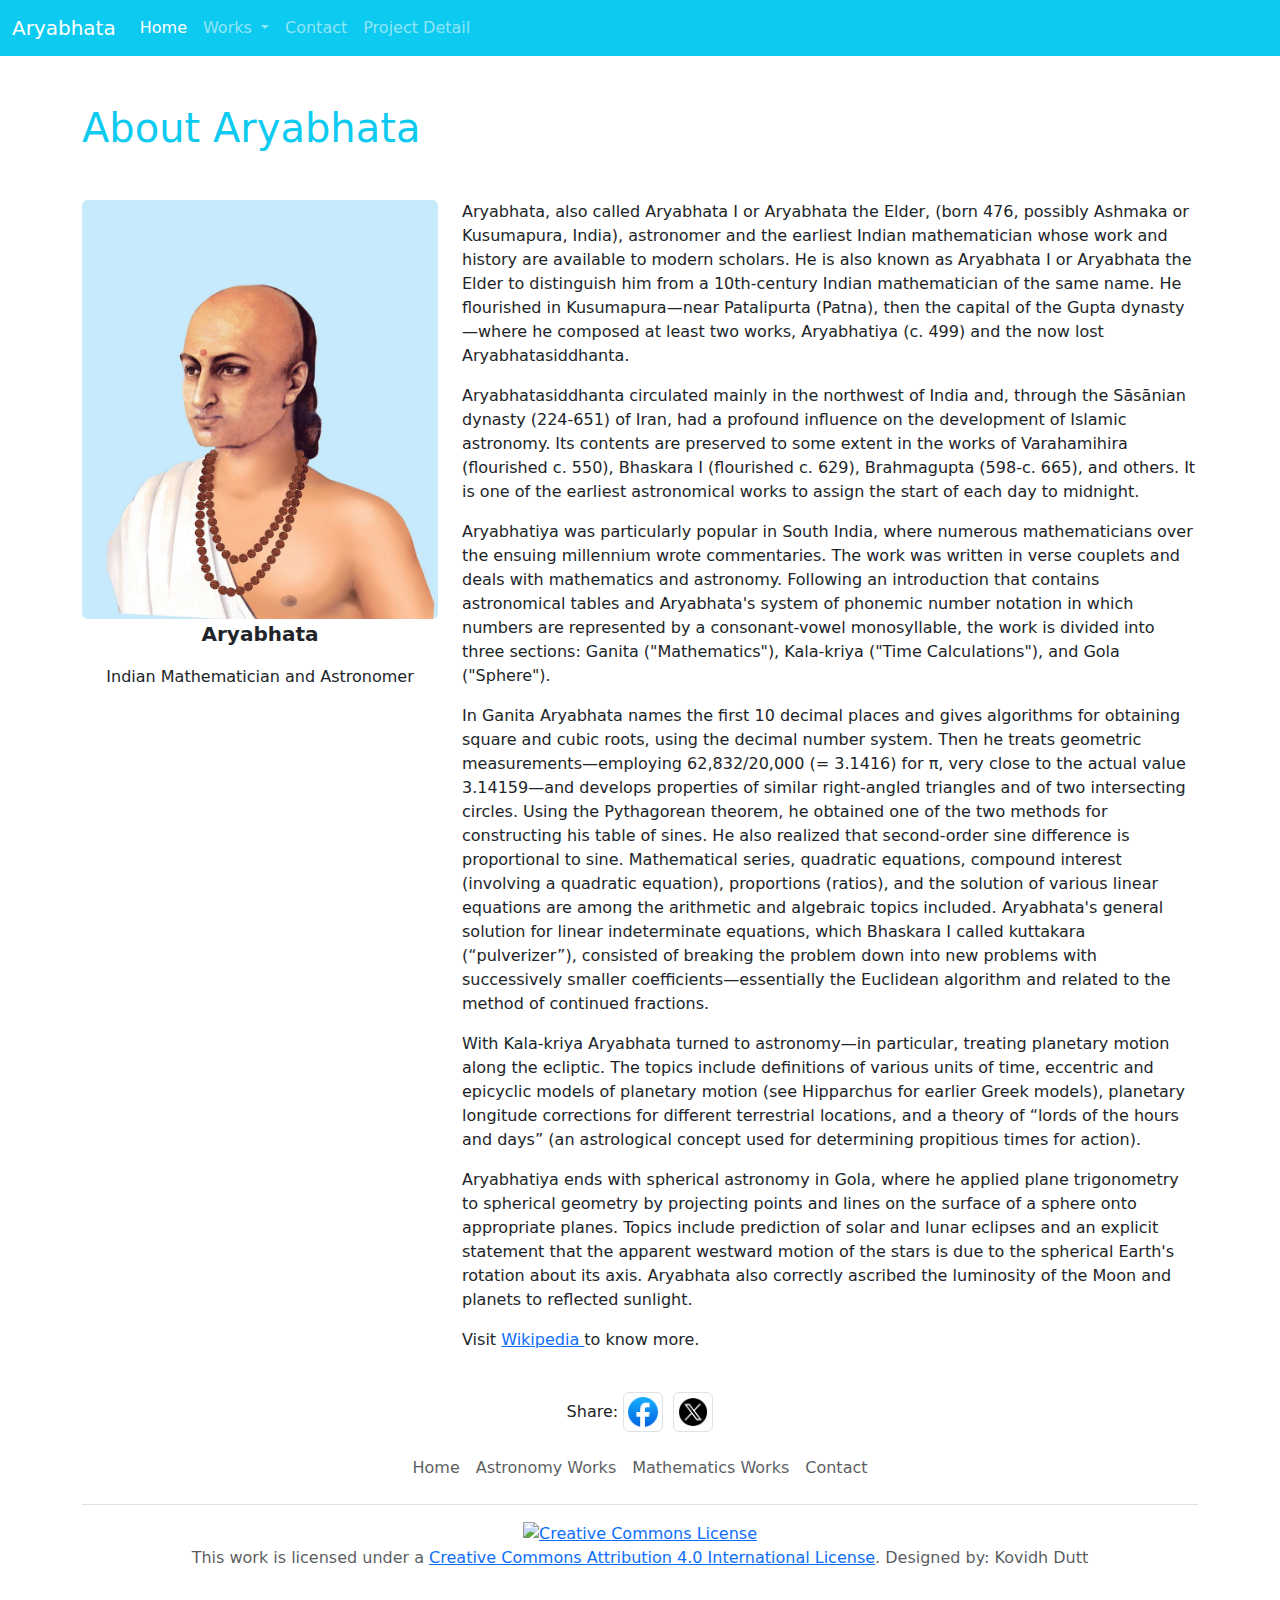
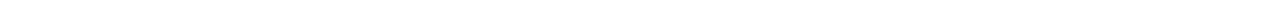
==== index.html @ 9d2afef4 "project detail" ====
<!DOCTYPE html>
<html lang="en">

<head>
    <title>Home - Aryabhata</title>
    <meta charset="utf-8">
    <meta name="viewport" content="width=device-width, initial-scale=1">
    <link href="assets/css/bootstrap.min.css" rel="stylesheet">
    <link href="assets/css/custom.css" rel="stylesheet">
    <script src="assets/js/bootstrap.bundle.min.js"></script>
</head>

<body>
    <nav class="navbar navbar-expand-lg bg-info navbar-dark">
        <div class="container-fluid">
            <a class="navbar-brand" href="index.html">Aryabhata</a>
            <button class="navbar-toggler" type="button" data-bs-toggle="collapse" data-bs-target="#navbarNav"
                aria-controls="navbarNav" aria-expanded="false" aria-label="Toggle navigation">
                <span class="navbar-toggler-icon"></span>
            </button>
            <div class="collapse navbar-collapse" id="navbarNav">
                <ul class="navbar-nav">
                    <li class="nav-item">
                        <a class="nav-link active" href="index.html">Home</a>
                    </li>
                    <li class="nav-item dropdown">
                        <a class="nav-link dropdown-toggle" href="#" role="button" data-bs-toggle="dropdown"
                            aria-expanded="false">
                            Works
                        </a>
                        <ul class="dropdown-menu">
                            <li><a class="dropdown-item" href="work-mathematics.html">Mathematics</a></li>
                            <li><a class="dropdown-item" href="work-astronomy.html">Astrolonomy</a></li>
                        </ul>
                    </li>
                    <li class="nav-item">
                        <a class="nav-link" href="contact.html">Contact</a>
                    </li>
                    <li class="nav-item">
                        <a class="nav-link" href="project-detail.html">Project Detail</a>
                      </li>
                </ul>
            </div>
        </div>
    </nav>

    <div class="container mt-3">
        <h1 class="text-info mt-5 mb-5">About Aryabhata</h1>
        <div class="row">
            <div class="col-xl-4 col-sm-12">
                <img class="img-fluid rounded float-end" src="assets/images/aryabhata.jpg">
                <p class="text-center fw-bold fs-5">Aryabhata</p>
                <p class="text-center">Indian Mathematician and Astronomer</p>
            </div>
            <div class="col-xl-8 col-sm-12">
                <p>Aryabhata, also called Aryabhata I or Aryabhata the Elder, (born 476, possibly Ashmaka or Kusumapura,
                    India), astronomer and the earliest Indian mathematician whose work and history are available to
                    modern scholars. He is also known as Aryabhata I or Aryabhata the Elder to distinguish him from a
                    10th-century Indian mathematician of the same name. He flourished in Kusumapura—near Patalipurta
                    (Patna), then the capital of the Gupta dynasty—where he composed at least two works, Aryabhatiya (c.
                    499) and the now lost Aryabhatasiddhanta.
                </p>
                <p>Aryabhatasiddhanta circulated mainly in the northwest of India and, through the Sāsānian dynasty
                    (224-651) of Iran, had a profound influence on the development of Islamic astronomy. Its contents
                    are preserved to some extent in the works of Varahamihira (flourished c. 550), Bhaskara I
                    (flourished c. 629), Brahmagupta (598-c. 665), and others. It is one of the earliest astronomical
                    works to assign the start of each day to midnight.
                </p>
                <p>Aryabhatiya was particularly popular in South India, where numerous mathematicians over the ensuing
                    millennium wrote commentaries. The work was written in verse couplets and deals with mathematics and
                    astronomy. Following an introduction that contains astronomical tables and Aryabhata's system of
                    phonemic number notation in which numbers are represented by a consonant-vowel monosyllable, the
                    work is divided into three sections: Ganita ("Mathematics"), Kala-kriya ("Time Calculations"), and
                    Gola ("Sphere").
                </p>
                <p>In Ganita Aryabhata names the first 10 decimal places and gives algorithms for obtaining square and
                    cubic roots, using the decimal number system. Then he treats geometric measurements—employing
                    62,832/20,000 (= 3.1416) for π, very close to the actual value 3.14159—and develops properties of
                    similar right-angled triangles and of two intersecting circles. Using the Pythagorean theorem, he
                    obtained one of the two methods for constructing his table of sines. He also realized that
                    second-order sine difference is proportional to sine. Mathematical series, quadratic equations,
                    compound interest (involving a quadratic equation), proportions (ratios), and the solution of
                    various linear equations are among the arithmetic and algebraic topics included. Aryabhata's general
                    solution for linear indeterminate equations, which Bhaskara I called kuttakara (“pulverizer”),
                    consisted of breaking the problem down into new problems with successively smaller
                    coefficients—essentially the Euclidean algorithm and related to the method of continued fractions.
                </p>
                <p>
                    With Kala-kriya Aryabhata turned to astronomy—in particular, treating planetary motion along the
                    ecliptic. The topics include definitions of various units of time, eccentric and epicyclic models of
                    planetary motion (see Hipparchus for earlier Greek models), planetary longitude corrections for
                    different terrestrial locations, and a theory of “lords of the hours and days” (an astrological
                    concept used for determining propitious times for action).
                </p>
                <p>
                    Aryabhatiya ends with spherical astronomy in Gola, where he applied plane trigonometry to spherical
                    geometry by projecting points and lines on the surface of a sphere onto appropriate planes. Topics
                    include prediction of solar and lunar eclipses and an explicit statement that the apparent westward
                    motion of the stars is due to the spherical Earth's rotation about its axis. Aryabhata also
                    correctly ascribed the luminosity of the Moon and planets to reflected sunlight.
                </p>
                Visit <a href="https://en.wikipedia.org/wiki/Aryabhata" target="_blank">Wikipedia </a>to know more.
            </div>
        </div>
    </div>
    </div>

    <div class="container">
        <footer class="py-3 my-4">
            <p class="text-center">
                Share: <a href="https://www.facebook.com/sharer/sharer.php?u=kovidhdutt.github.io/aryabhata&t=Aryabhata"
                    onclick="javascript:window.open(this.href, '', 'menubar=no,toolbar=no,resizable=yes,scrollbars=yes,height=300,width=600');return false;"
                    target="_blank" title="Share on Facebook"><img src="assets/images/fb-logo.png" class="img-thumbnail"
                        height="40px" width="40px"></a>&nbsp;
                <a href="https://twitter.com/intent/tweet?url=kovidhdutt.github.io/aryabhata&text=Aryabhata"
                    onclick="javascript:window.open(this.href, '', 'menubar=no,toolbar=no,resizable=yes,scrollbars=yes,height=300,width=600');return false;"
                    target="_blank" title="Share on Twitter"><img src="assets/images/twitter-logo.png"
                        class="img-thumbnail" height="40px" width="40px"> </a>
            </p>
            <ul class="nav justify-content-center border-bottom pb-3 mb-3">
                <li class="nav-item"><a href="index.html" class="nav-link px-2 text-muted">Home</a></li>
                <li class="nav-item"><a href="work-astronomy.html" class="nav-link px-2 text-muted">Astronomy Works</a>
                </li>
                <li class="nav-item"><a href="work-mathematics.html" class="nav-link px-2 text-muted">Mathematics
                        Works</a></li>
                <li class="nav-item"><a href="contact" class="nav-link px-2 text-muted">Contact</a></li>
            </ul>
            <p class="text-center text-muted"><a rel="license" href="http://creativecommons.org/licenses/by/4.0/"><img
                        alt="Creative Commons License" style="border-width:0"
                        src="https://i.creativecommons.org/l/by/4.0/88x31.png" /></a><br />This work is licensed under a
                <a rel="license" href="http://creativecommons.org/licenses/by/4.0/">Creative Commons Attribution 4.0
                    International License</a>. Designed by: Kovidh Dutt
            </p>
        </footer>
    </div>
</body>

</html>
---- assets/css/custom.css ----
.dropdown:hover>.dropdown-menu {
    display: block;
  }
  
  .dropdown>.dropdown-toggle:active {
      pointer-events: none;
  }
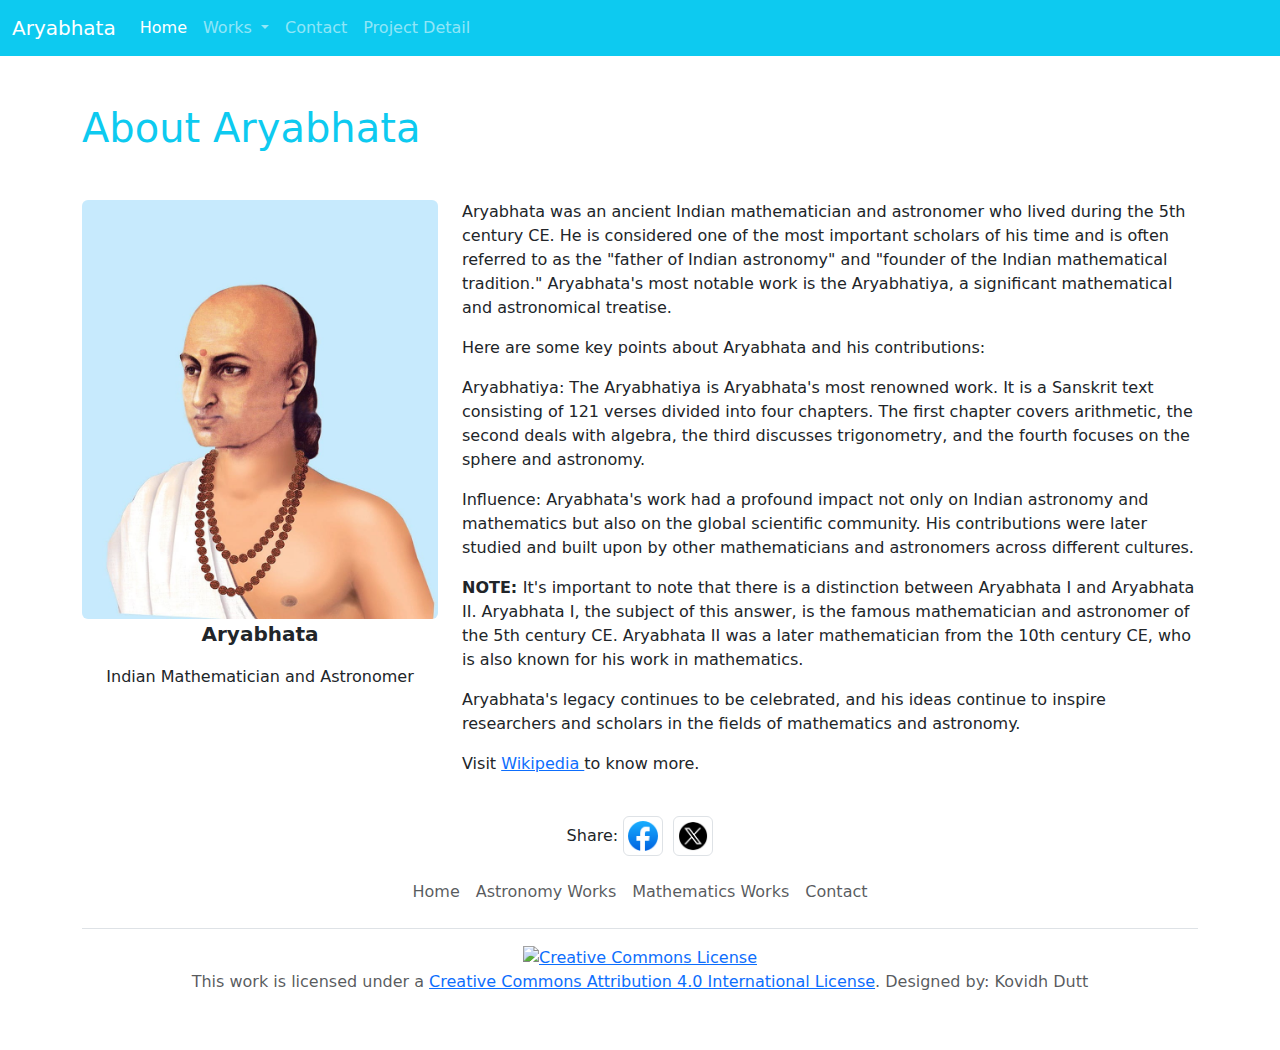
==== commit c16ce619: "work imaes" ====
--- a/index.html
+++ b/index.html
@@ -38,7 +38,7 @@
                     </li>
                     <li class="nav-item">
                         <a class="nav-link" href="project-detail.html">Project Detail</a>
-                      </li>
+                    </li>
                 </ul>
             </div>
         </div>
@@ -53,51 +53,25 @@
                 <p class="text-center">Indian Mathematician and Astronomer</p>
             </div>
             <div class="col-xl-8 col-sm-12">
-                <p>Aryabhata, also called Aryabhata I or Aryabhata the Elder, (born 476, possibly Ashmaka or Kusumapura,
-                    India), astronomer and the earliest Indian mathematician whose work and history are available to
-                    modern scholars. He is also known as Aryabhata I or Aryabhata the Elder to distinguish him from a
-                    10th-century Indian mathematician of the same name. He flourished in Kusumapura—near Patalipurta
-                    (Patna), then the capital of the Gupta dynasty—where he composed at least two works, Aryabhatiya (c.
-                    499) and the now lost Aryabhatasiddhanta.
+                <p>Aryabhata was an ancient Indian mathematician and astronomer who lived during the 5th century CE. He
+                    is considered one of the most important scholars of his time and is often referred to as the "father
+                    of Indian astronomy" and "founder of the Indian mathematical tradition." Aryabhata's most notable
+                    work is the Aryabhatiya, a significant mathematical and astronomical treatise.</p>
+                <p>Here are some key points about Aryabhata and his contributions:</p>
+                <p>Aryabhatiya: The Aryabhatiya is Aryabhata's most renowned work. It is a Sanskrit text consisting of
+                    121 verses divided into four chapters. The first chapter covers arithmetic, the second deals with
+                    algebra, the third discusses trigonometry, and the fourth focuses on the sphere and astronomy.
+                <p>Influence: Aryabhata's work had a profound impact not only on Indian astronomy and mathematics but
+                    also on the global scientific community. His contributions were later studied and built upon by
+                    other mathematicians and astronomers across different cultures.</p>
                 </p>
-                <p>Aryabhatasiddhanta circulated mainly in the northwest of India and, through the Sāsānian dynasty
-                    (224-651) of Iran, had a profound influence on the development of Islamic astronomy. Its contents
-                    are preserved to some extent in the works of Varahamihira (flourished c. 550), Bhaskara I
-                    (flourished c. 629), Brahmagupta (598-c. 665), and others. It is one of the earliest astronomical
-                    works to assign the start of each day to midnight.
+                <p><strong>NOTE: </strong>It's important to note that there is a distinction between Aryabhata I and
+                    Aryabhata II. Aryabhata I, the subject of this answer, is the famous mathematician and astronomer of
+                    the 5th century CE. Aryabhata II was a later mathematician from the 10th century CE, who is also
+                    known for his work in mathematics.
+                <p>Aryabhata's legacy continues to be celebrated, and his ideas continue to inspire researchers and
+                    scholars in the fields of mathematics and astronomy.
                 </p>
-                <p>Aryabhatiya was particularly popular in South India, where numerous mathematicians over the ensuing
-                    millennium wrote commentaries. The work was written in verse couplets and deals with mathematics and
-                    astronomy. Following an introduction that contains astronomical tables and Aryabhata's system of
-                    phonemic number notation in which numbers are represented by a consonant-vowel monosyllable, the
-                    work is divided into three sections: Ganita ("Mathematics"), Kala-kriya ("Time Calculations"), and
-                    Gola ("Sphere").
-                </p>
-                <p>In Ganita Aryabhata names the first 10 decimal places and gives algorithms for obtaining square and
-                    cubic roots, using the decimal number system. Then he treats geometric measurements—employing
-                    62,832/20,000 (= 3.1416) for π, very close to the actual value 3.14159—and develops properties of
-                    similar right-angled triangles and of two intersecting circles. Using the Pythagorean theorem, he
-                    obtained one of the two methods for constructing his table of sines. He also realized that
-                    second-order sine difference is proportional to sine. Mathematical series, quadratic equations,
-                    compound interest (involving a quadratic equation), proportions (ratios), and the solution of
-                    various linear equations are among the arithmetic and algebraic topics included. Aryabhata's general
-                    solution for linear indeterminate equations, which Bhaskara I called kuttakara (“pulverizer”),
-                    consisted of breaking the problem down into new problems with successively smaller
-                    coefficients—essentially the Euclidean algorithm and related to the method of continued fractions.
-                </p>
-                <p>
-                    With Kala-kriya Aryabhata turned to astronomy—in particular, treating planetary motion along the
-                    ecliptic. The topics include definitions of various units of time, eccentric and epicyclic models of
-                    planetary motion (see Hipparchus for earlier Greek models), planetary longitude corrections for
-                    different terrestrial locations, and a theory of “lords of the hours and days” (an astrological
-                    concept used for determining propitious times for action).
-                </p>
-                <p>
-                    Aryabhatiya ends with spherical astronomy in Gola, where he applied plane trigonometry to spherical
-                    geometry by projecting points and lines on the surface of a sphere onto appropriate planes. Topics
-                    include prediction of solar and lunar eclipses and an explicit statement that the apparent westward
-                    motion of the stars is due to the spherical Earth's rotation about its axis. Aryabhata also
-                    correctly ascribed the luminosity of the Moon and planets to reflected sunlight.
                 </p>
                 Visit <a href="https://en.wikipedia.org/wiki/Aryabhata" target="_blank">Wikipedia </a>to know more.
             </div>
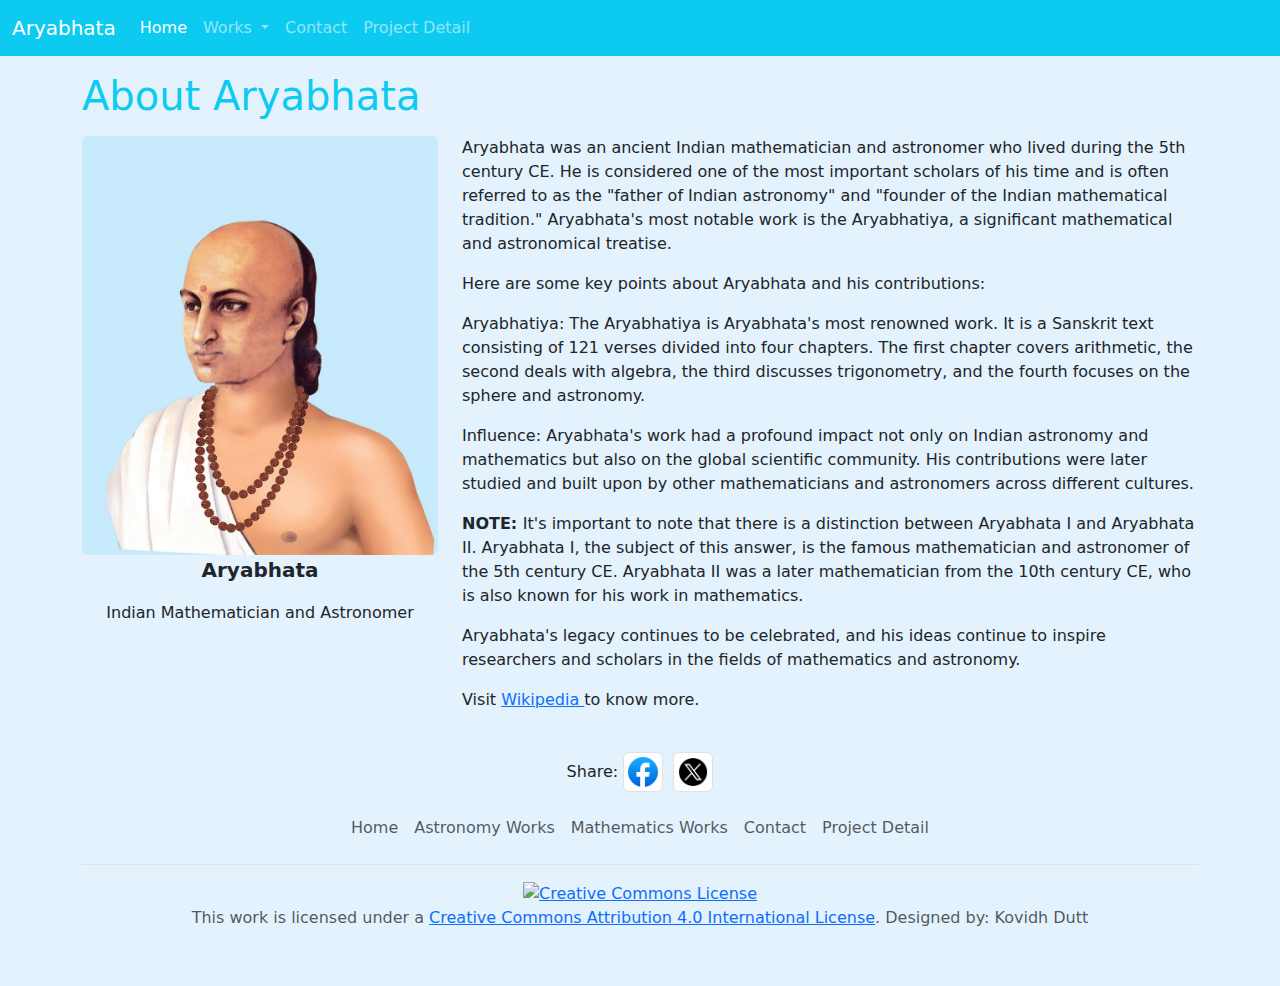
==== commit f19f853c: "work div card layout" ====
--- a/index.html
+++ b/index.html
@@ -30,7 +30,7 @@
                         </a>
                         <ul class="dropdown-menu">
                             <li><a class="dropdown-item" href="work-mathematics.html">Mathematics</a></li>
-                            <li><a class="dropdown-item" href="work-astronomy.html">Astrolonomy</a></li>
+                            <li><a class="dropdown-item" href="work-astronomy.html">Astronomy</a></li>
                         </ul>
                     </li>
                     <li class="nav-item">
@@ -45,7 +45,7 @@
     </nav>
 
     <div class="container mt-3">
-        <h1 class="text-info mt-5 mb-5">About Aryabhata</h1>
+        <h1 class="text-info mb-3">About Aryabhata</h1>
         <div class="row">
             <div class="col-xl-4 col-sm-12">
                 <img class="img-fluid rounded float-end" src="assets/images/aryabhata.jpg">
@@ -97,7 +97,8 @@
                 </li>
                 <li class="nav-item"><a href="work-mathematics.html" class="nav-link px-2 text-muted">Mathematics
                         Works</a></li>
-                <li class="nav-item"><a href="contact" class="nav-link px-2 text-muted">Contact</a></li>
+                        <li class="nav-item"><a href="contact.html" class="nav-link px-2 text-muted">Contact</a></li>
+        <li class="nav-item"><a href="project-detail.html" class="nav-link px-2 text-muted">Project Detail</a></li>
             </ul>
             <p class="text-center text-muted"><a rel="license" href="http://creativecommons.org/licenses/by/4.0/"><img
                         alt="Creative Commons License" style="border-width:0"
--- a/assets/css/custom.css
+++ b/assets/css/custom.css
@@ -1,7 +1,18 @@
+body {
+    background-color: #E3F2FD;
+}
 .dropdown:hover>.dropdown-menu {
     display: block;
   }
   
-  .dropdown>.dropdown-toggle:active {
+.dropdown>.dropdown-toggle:active {
       pointer-events: none;
-  }+  }
+.cards{
+    transition: all 0.2s ease;
+    cursor: pointer;
+  }
+.cards:hover{
+    box-shadow: 5px 6px 6px 2px #e9ecef;
+    transform: scale(1.1);
+}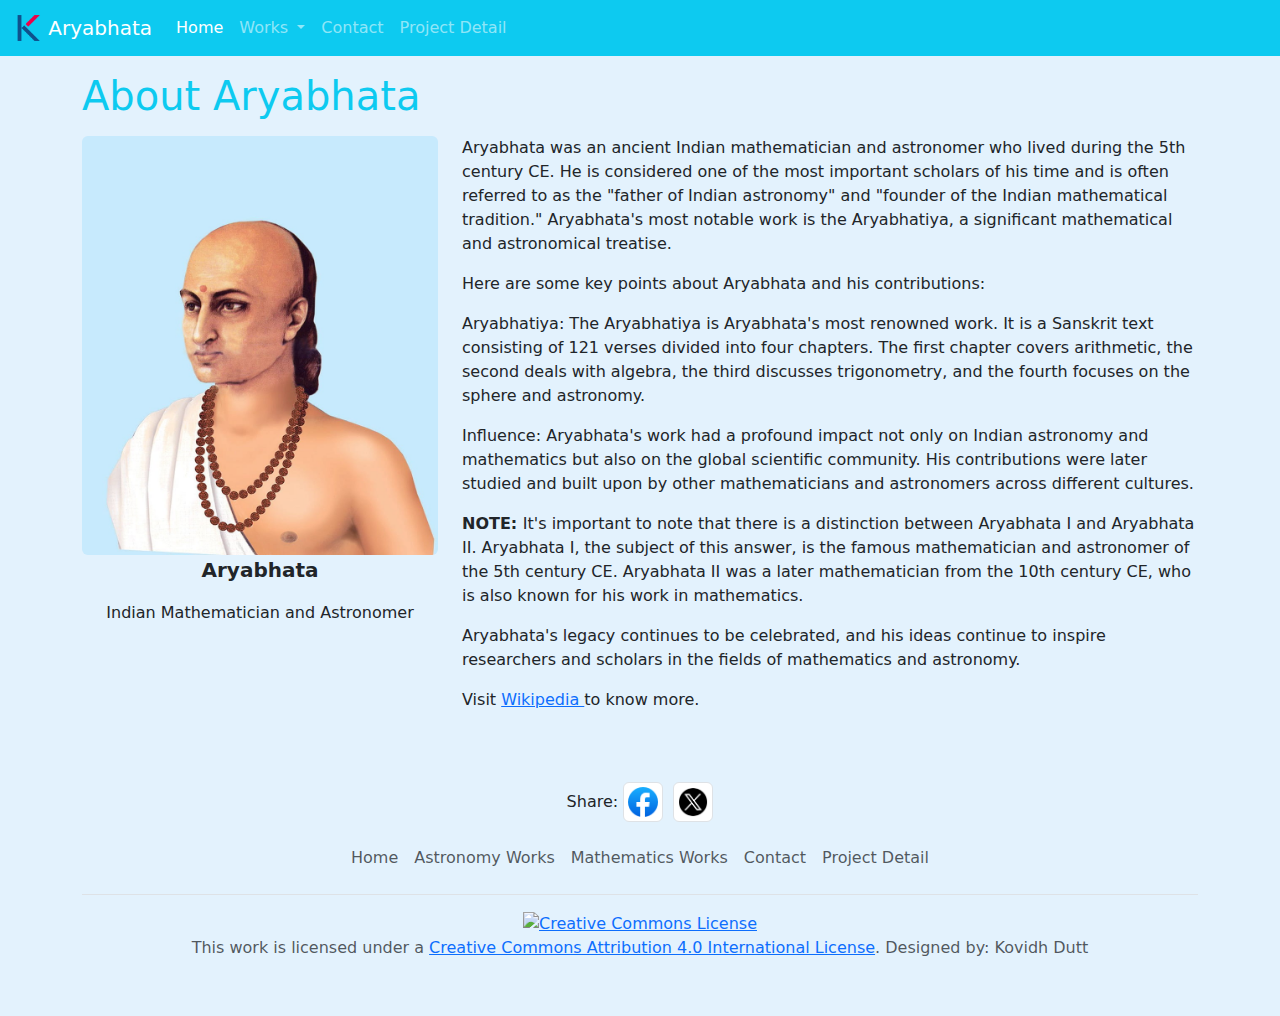
==== commit 698fb44e: "formatting" ====
--- a/index.html
+++ b/index.html
@@ -5,6 +5,7 @@
     <title>Home - Aryabhata</title>
     <meta charset="utf-8">
     <meta name="viewport" content="width=device-width, initial-scale=1">
+    <link rel="icon" type="image/x-icon" href="assets/images/favicon.png">
     <link href="assets/css/bootstrap.min.css" rel="stylesheet">
     <link href="assets/css/custom.css" rel="stylesheet">
     <script src="assets/js/bootstrap.bundle.min.js"></script>
@@ -13,7 +14,7 @@
 <body>
     <nav class="navbar navbar-expand-lg bg-info navbar-dark">
         <div class="container-fluid">
-            <a class="navbar-brand" href="index.html">Aryabhata</a>
+            <a class="navbar-brand" href="index.html"> <img src="assets/images/logo.png" width="30" height="30" class="d-inline-block align-top" alt=""> Aryabhata</a>
             <button class="navbar-toggler" type="button" data-bs-toggle="collapse" data-bs-target="#navbarNav"
                 aria-controls="navbarNav" aria-expanded="false" aria-label="Toggle navigation">
                 <span class="navbar-toggler-icon"></span>
--- a/assets/css/custom.css
+++ b/assets/css/custom.css
@@ -1,18 +1,34 @@
 body {
-    background-color: #E3F2FD;
+  background-color: #E3F2FD;
 }
+
 .dropdown:hover>.dropdown-menu {
-    display: block;
-  }
-  
+  display: block;
+}
+
 .dropdown>.dropdown-toggle:active {
-      pointer-events: none;
-  }
-.cards{
-    transition: all 0.2s ease;
-    cursor: pointer;
-  }
-.cards:hover{
-    box-shadow: 5px 6px 6px 2px #e9ecef;
-    transform: scale(1.1);
+  pointer-events: none;
+}
+
+.cards {
+  background: #fff;
+  text-align: center;
+  transition: all 0.2s ease;
+  cursor: pointer;
+  height: 100%;
+  padding: 20px 20px 10px;
+}
+
+.cards:hover {
+  box-shadow: 5px 6px 6px 2px #c0c2c3;
+  transform: scale(1.1);
+}
+
+.row-flex {
+  display: flex;
+  flex-wrap: wrap;
+}
+
+[class*="col-"] {
+  margin-bottom: 30px;
 }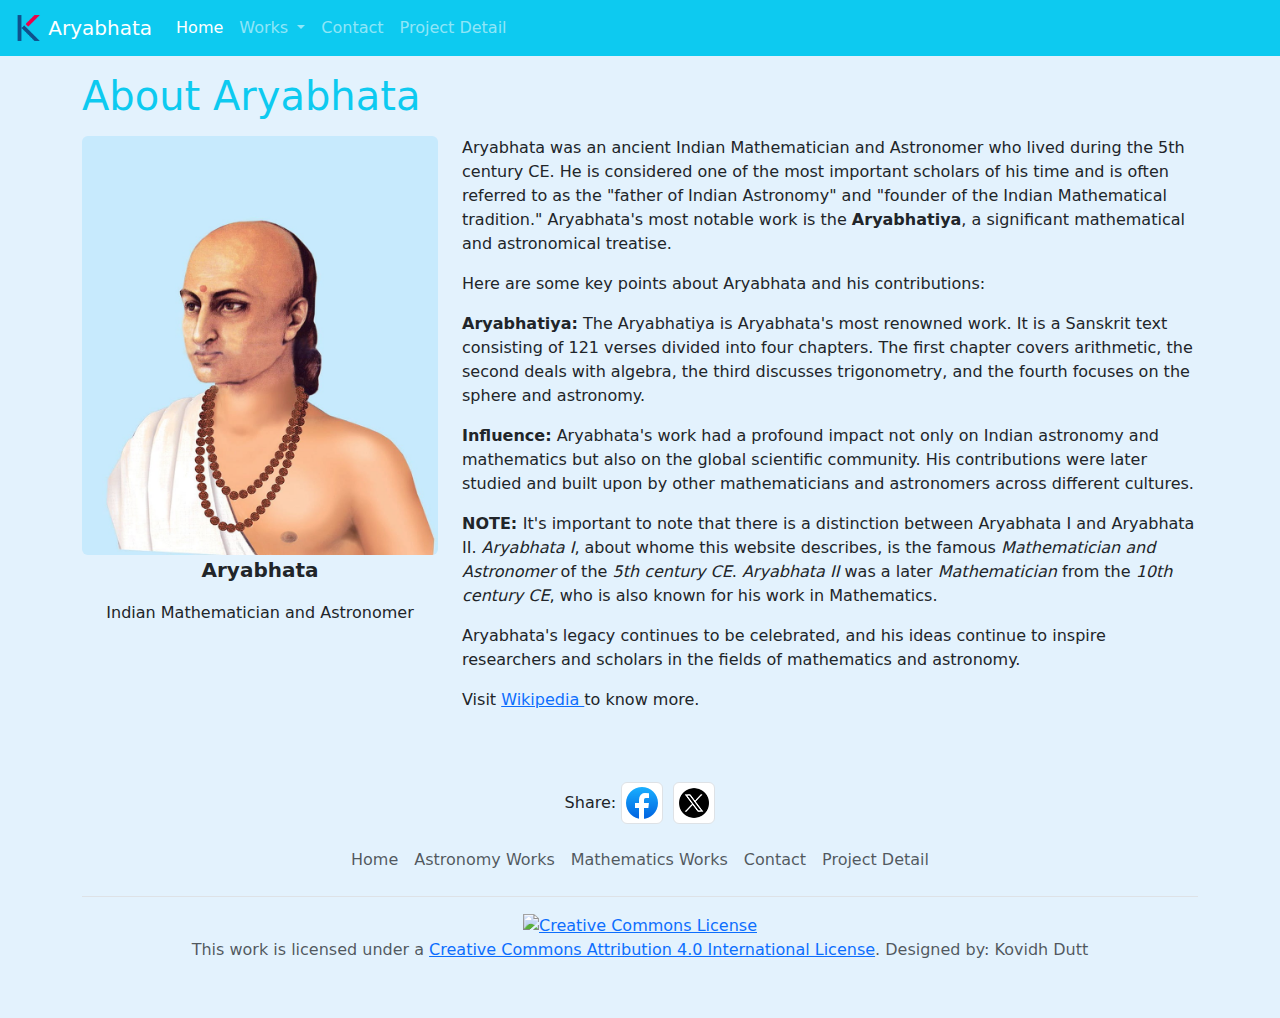
==== commit 0462f589: "social hover, astro images" ====
--- a/index.html
+++ b/index.html
@@ -54,22 +54,22 @@
                 <p class="text-center">Indian Mathematician and Astronomer</p>
             </div>
             <div class="col-xl-8 col-sm-12">
-                <p>Aryabhata was an ancient Indian mathematician and astronomer who lived during the 5th century CE. He
+                <p>Aryabhata was an ancient Indian Mathematician and Astronomer who lived during the 5th century CE. He
                     is considered one of the most important scholars of his time and is often referred to as the "father
-                    of Indian astronomy" and "founder of the Indian mathematical tradition." Aryabhata's most notable
-                    work is the Aryabhatiya, a significant mathematical and astronomical treatise.</p>
+                    of Indian Astronomy" and "founder of the Indian Mathematical tradition." Aryabhata's most notable
+                    work is the <strong>Aryabhatiya</strong>, a significant mathematical and astronomical treatise.</p>
                 <p>Here are some key points about Aryabhata and his contributions:</p>
-                <p>Aryabhatiya: The Aryabhatiya is Aryabhata's most renowned work. It is a Sanskrit text consisting of
+                <p><strong>Aryabhatiya:</strong> The Aryabhatiya is Aryabhata's most renowned work. It is a Sanskrit text consisting of
                     121 verses divided into four chapters. The first chapter covers arithmetic, the second deals with
                     algebra, the third discusses trigonometry, and the fourth focuses on the sphere and astronomy.
-                <p>Influence: Aryabhata's work had a profound impact not only on Indian astronomy and mathematics but
+                <p><strong>Influence:</strong> Aryabhata's work had a profound impact not only on Indian astronomy and mathematics but
                     also on the global scientific community. His contributions were later studied and built upon by
                     other mathematicians and astronomers across different cultures.</p>
                 </p>
                 <p><strong>NOTE: </strong>It's important to note that there is a distinction between Aryabhata I and
-                    Aryabhata II. Aryabhata I, the subject of this answer, is the famous mathematician and astronomer of
-                    the 5th century CE. Aryabhata II was a later mathematician from the 10th century CE, who is also
-                    known for his work in mathematics.
+                    Aryabhata II. <em>Aryabhata I</em>, about whome this website describes, is the famous <em>Mathematician and Astronomer</em> of
+                    the <em>5th century CE</em>. <em>Aryabhata II</em> was a later <em>Mathematician</em> from the <em>10th century CE</em>, who is also
+                    known for his work in Mathematics.
                 <p>Aryabhata's legacy continues to be celebrated, and his ideas continue to inspire researchers and
                     scholars in the fields of mathematics and astronomy.
                 </p>
@@ -85,12 +85,11 @@
             <p class="text-center">
                 Share: <a href="https://www.facebook.com/sharer/sharer.php?u=kovidhdutt.github.io/aryabhata&t=Aryabhata"
                     onclick="javascript:window.open(this.href, '', 'menubar=no,toolbar=no,resizable=yes,scrollbars=yes,height=300,width=600');return false;"
-                    target="_blank" title="Share on Facebook"><img src="assets/images/fb-logo.png" class="img-thumbnail"
-                        height="40px" width="40px"></a>&nbsp;
+                    target="_blank" title="Share on Facebook"><img src="assets/images/fb-logo.png" class="img-thumbnail fb"></a>&nbsp;
                 <a href="https://twitter.com/intent/tweet?url=kovidhdutt.github.io/aryabhata&text=Aryabhata"
                     onclick="javascript:window.open(this.href, '', 'menubar=no,toolbar=no,resizable=yes,scrollbars=yes,height=300,width=600');return false;"
                     target="_blank" title="Share on Twitter"><img src="assets/images/twitter-logo.png"
-                        class="img-thumbnail" height="40px" width="40px"> </a>
+                        class="img-thumbnail x"> </a>
             </p>
             <ul class="nav justify-content-center border-bottom pb-3 mb-3">
                 <li class="nav-item"><a href="index.html" class="nav-link px-2 text-muted">Home</a></li>
--- a/assets/css/custom.css
+++ b/assets/css/custom.css
@@ -31,4 +31,20 @@
 
 [class*="col-"] {
   margin-bottom: 30px;
+}
+
+.fb {
+  transition: 0.5s all ease-in-out;
+}
+
+.fb:hover {
+  transform: scale(1.3);
+}
+
+.x {
+  transition: 0.5s all ease-in-out;
+}
+
+.x:hover {
+  transform: scale(1.3);
 }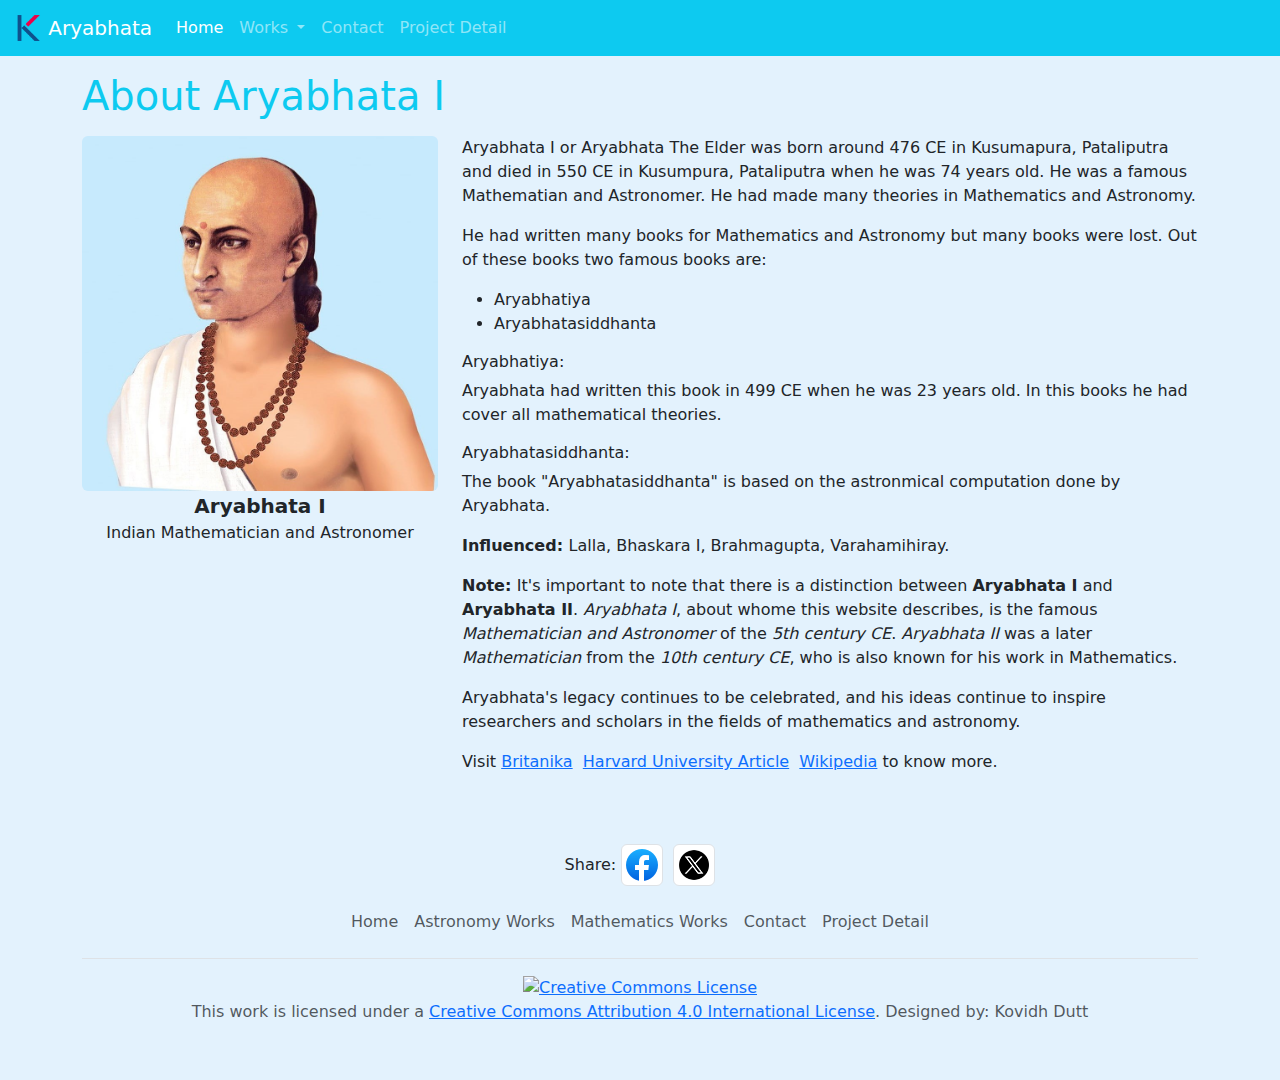
==== commit a7904f8b: "content update" ====
--- a/index.html
+++ b/index.html
@@ -14,7 +14,8 @@
 <body>
     <nav class="navbar navbar-expand-lg bg-info navbar-dark">
         <div class="container-fluid">
-            <a class="navbar-brand" href="index.html"> <img src="assets/images/logo.png" width="30" height="30" class="d-inline-block align-top" alt=""> Aryabhata</a>
+            <a class="navbar-brand" href="index.html"> <img src="assets/images/logo.png" width="30" height="30"
+                    class="d-inline-block align-top" alt=""> Aryabhata</a>
             <button class="navbar-toggler" type="button" data-bs-toggle="collapse" data-bs-target="#navbarNav"
                 aria-controls="navbarNav" aria-expanded="false" aria-label="Toggle navigation">
                 <span class="navbar-toggler-icon"></span>
@@ -46,35 +47,54 @@
     </nav>
 
     <div class="container mt-3">
-        <h1 class="text-info mb-3">About Aryabhata</h1>
+        <h1 class="text-info mb-3">About Aryabhata I</h1>
         <div class="row">
             <div class="col-xl-4 col-sm-12">
                 <img class="img-fluid rounded float-end" src="assets/images/aryabhata.jpg">
-                <p class="text-center fw-bold fs-5">Aryabhata</p>
-                <p class="text-center">Indian Mathematician and Astronomer</p>
+                <div class="text-center">
+                    <span class="fw-bold fs-5">Aryabhata I</span> <br />
+                    <span>Indian Mathematician and Astronomer</span>
+                </div>
+
             </div>
             <div class="col-xl-8 col-sm-12">
-                <p>Aryabhata was an ancient Indian Mathematician and Astronomer who lived during the 5th century CE. He
-                    is considered one of the most important scholars of his time and is often referred to as the "father
-                    of Indian Astronomy" and "founder of the Indian Mathematical tradition." Aryabhata's most notable
-                    work is the <strong>Aryabhatiya</strong>, a significant mathematical and astronomical treatise.</p>
-                <p>Here are some key points about Aryabhata and his contributions:</p>
-                <p><strong>Aryabhatiya:</strong> The Aryabhatiya is Aryabhata's most renowned work. It is a Sanskrit text consisting of
-                    121 verses divided into four chapters. The first chapter covers arithmetic, the second deals with
-                    algebra, the third discusses trigonometry, and the fourth focuses on the sphere and astronomy.
-                <p><strong>Influence:</strong> Aryabhata's work had a profound impact not only on Indian astronomy and mathematics but
-                    also on the global scientific community. His contributions were later studied and built upon by
-                    other mathematicians and astronomers across different cultures.</p>
+                <p>Aryabhata I or Aryabhata The Elder was born around 476 CE in Kusumapura, Pataliputra and died in 550
+                    CE in Kusumpura, Pataliputra when he was 74 years old. He was a famous Mathematian and Astronomer.
+                    He had made many theories in Mathematics and Astronomy.
                 </p>
-                <p><strong>NOTE: </strong>It's important to note that there is a distinction between Aryabhata I and
-                    Aryabhata II. <em>Aryabhata I</em>, about whome this website describes, is the famous <em>Mathematician and Astronomer</em> of
-                    the <em>5th century CE</em>. <em>Aryabhata II</em> was a later <em>Mathematician</em> from the <em>10th century CE</em>, who is also
+                <p>He had written many books for Mathematics and Astronomy but many books were lost. Out of these books
+                    two famous books are:</p>
+                <ul>
+                    <li>
+                        Aryabhatiya
+                    </li>
+                    <li>
+                        Aryabhatasiddhanta
+                    </li>
+                </ul>
+
+                <h6>Aryabhatiya:</h6>
+                <p>Aryabhata had written this book in 499 CE when he was 23 years old. In this books he had cover all
+                    mathematical theories.</p>
+                <h6>Aryabhatasiddhanta:</h6>
+                <p> The book "Aryabhatasiddhanta" is based on the astronmical computation done by Aryabhata.</p>
+                <p><strong>Influenced: </strong>Lalla, Bhaskara I, Brahmagupta, Varahamihiray.</p>
+                <p><strong>Note: </strong>It's important to note that there is a distinction between <strong>Aryabhata
+                        I</strong> and
+                    <strong>Aryabhata II</strong>. <em>Aryabhata I</em>, about whome this website describes, is the
+                    famous
+                    <em>Mathematician and Astronomer</em> of
+                    the <em>5th century CE</em>. <em>Aryabhata II</em> was a later <em>Mathematician</em> from the
+                    <em>10th century CE</em>, who is also
                     known for his work in Mathematics.
                 <p>Aryabhata's legacy continues to be celebrated, and his ideas continue to inspire researchers and
                     scholars in the fields of mathematics and astronomy.
                 </p>
                 </p>
-                Visit <a href="https://en.wikipedia.org/wiki/Aryabhata" target="_blank">Wikipedia </a>to know more.
+                Visit <a href="https://www.britannica.com/biography/Aryabhata-I" target="_blank">Britanika</a>&nbsp; <a
+                    href="https://adsabs.harvard.edu/full/1977BASI....5...10A" target="_blank">Harvard University
+                    Article</a>&nbsp; <a href="https://en.wikipedia.org/wiki/Aryabhata" target="_blank">Wikipedia</a> to
+                know more.
             </div>
         </div>
     </div>
@@ -85,7 +105,8 @@
             <p class="text-center">
                 Share: <a href="https://www.facebook.com/sharer/sharer.php?u=kovidhdutt.github.io/aryabhata&t=Aryabhata"
                     onclick="javascript:window.open(this.href, '', 'menubar=no,toolbar=no,resizable=yes,scrollbars=yes,height=300,width=600');return false;"
-                    target="_blank" title="Share on Facebook"><img src="assets/images/fb-logo.png" class="img-thumbnail fb"></a>&nbsp;
+                    target="_blank" title="Share on Facebook"><img src="assets/images/fb-logo.png"
+                        class="img-thumbnail fb"></a>&nbsp;
                 <a href="https://twitter.com/intent/tweet?url=kovidhdutt.github.io/aryabhata&text=Aryabhata"
                     onclick="javascript:window.open(this.href, '', 'menubar=no,toolbar=no,resizable=yes,scrollbars=yes,height=300,width=600');return false;"
                     target="_blank" title="Share on Twitter"><img src="assets/images/twitter-logo.png"
@@ -97,13 +118,14 @@
                 </li>
                 <li class="nav-item"><a href="work-mathematics.html" class="nav-link px-2 text-muted">Mathematics
                         Works</a></li>
-                        <li class="nav-item"><a href="contact.html" class="nav-link px-2 text-muted">Contact</a></li>
-        <li class="nav-item"><a href="project-detail.html" class="nav-link px-2 text-muted">Project Detail</a></li>
+                <li class="nav-item"><a href="contact.html" class="nav-link px-2 text-muted">Contact</a></li>
+                <li class="nav-item"><a href="project-detail.html" class="nav-link px-2 text-muted">Project Detail</a>
+                </li>
             </ul>
             <p class="text-center text-muted"><a rel="license" href="http://creativecommons.org/licenses/by/4.0/"><img
                         alt="Creative Commons License" style="border-width:0"
                         src="https://i.creativecommons.org/l/by/4.0/88x31.png" /></a><br />This work is licensed under a
-                <a rel="license" href="http://creativecommons.org/licenses/by/4.0/">Creative Commons Attribution 4.0
+                <a rel="license" href="http://creativecommons.org/licenses/by/4.0/" target="_blank">Creative Commons Attribution 4.0
                     International License</a>. Designed by: Kovidh Dutt
             </p>
         </footer>
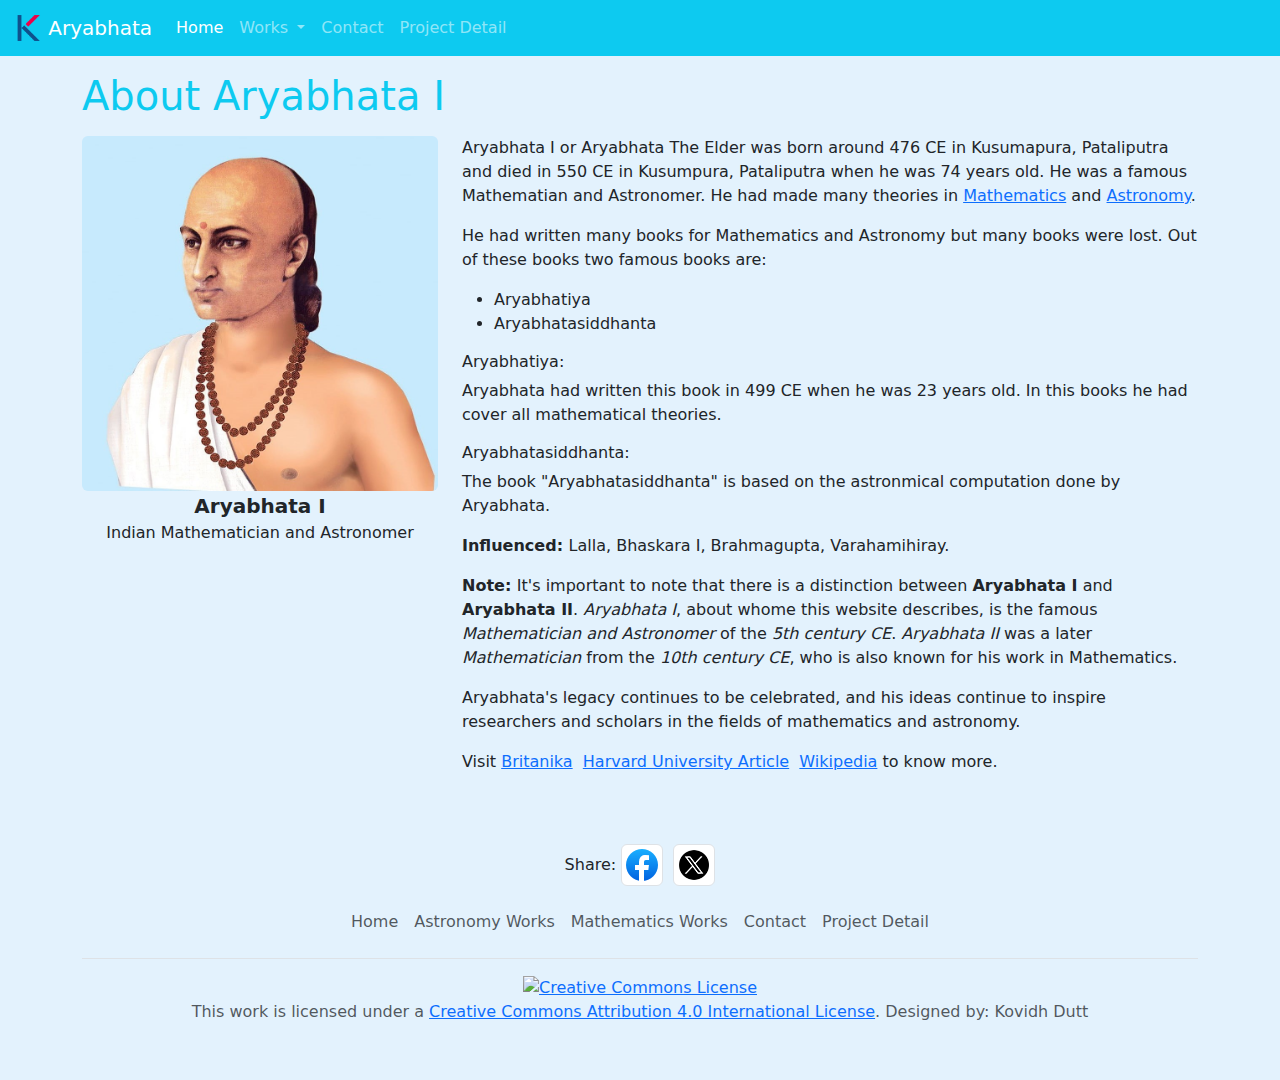
==== commit 55461b15: "formatting" ====
--- a/index.html
+++ b/index.html
@@ -55,12 +55,11 @@
                     <span class="fw-bold fs-5">Aryabhata I</span> <br />
                     <span>Indian Mathematician and Astronomer</span>
                 </div>
-
             </div>
             <div class="col-xl-8 col-sm-12">
                 <p>Aryabhata I or Aryabhata The Elder was born around 476 CE in Kusumapura, Pataliputra and died in 550
                     CE in Kusumpura, Pataliputra when he was 74 years old. He was a famous Mathematian and Astronomer.
-                    He had made many theories in Mathematics and Astronomy.
+                    He had made many theories in <a href="work-mathematics.html">Mathematics</a> and <a href="work-astronomy.html">Astronomy</a>.
                 </p>
                 <p>He had written many books for Mathematics and Astronomy but many books were lost. Out of these books
                     two famous books are:</p>
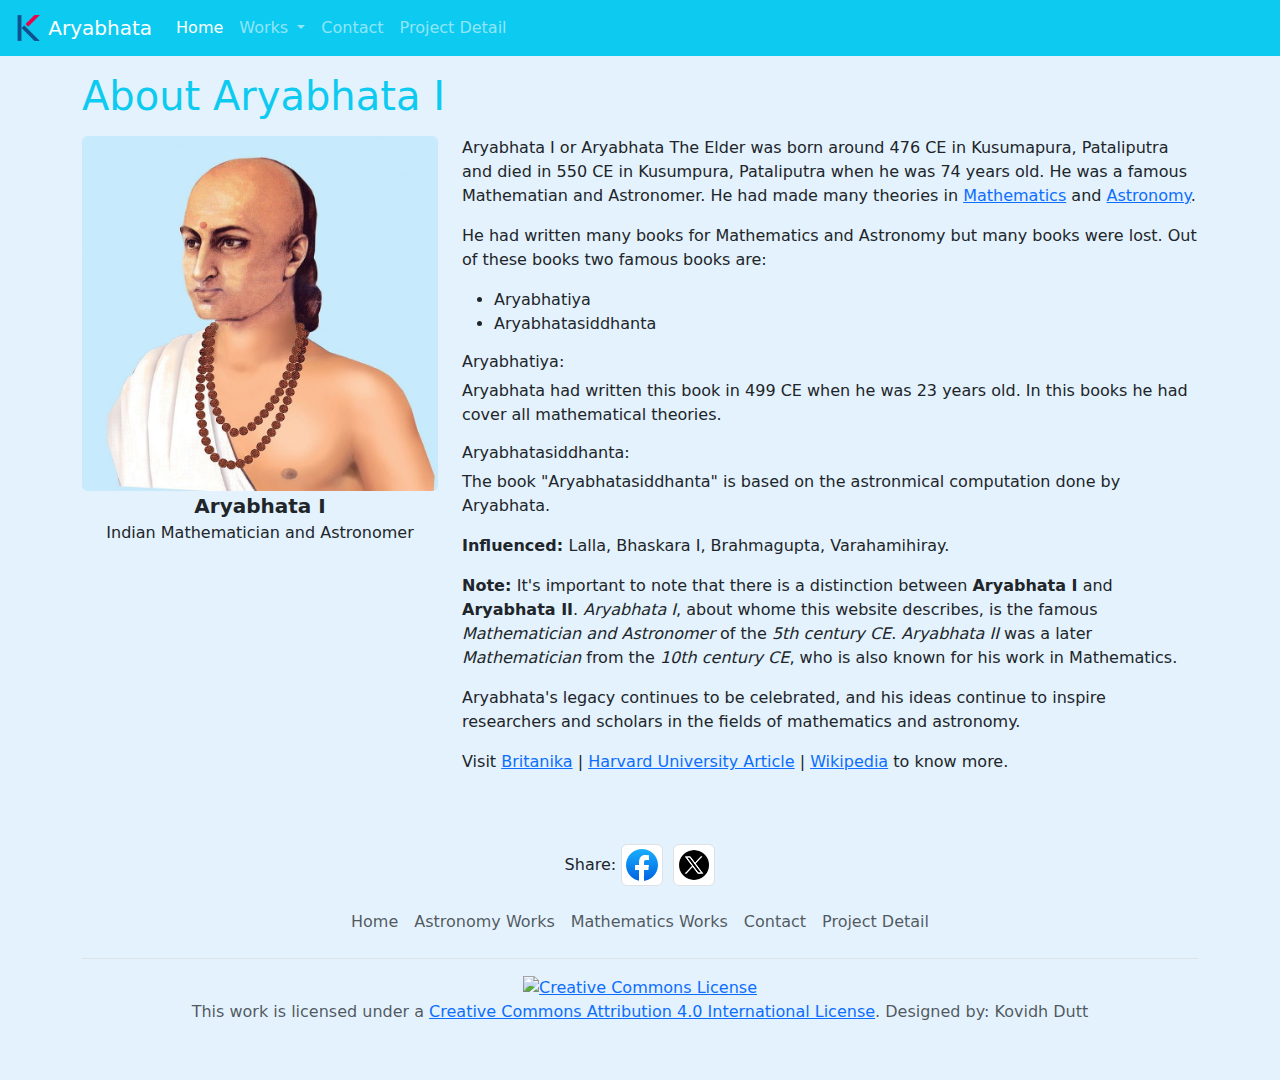
==== commit 36ae7a94: "formatting" ====
--- a/index.html
+++ b/index.html
@@ -90,9 +90,9 @@
                     scholars in the fields of mathematics and astronomy.
                 </p>
                 </p>
-                Visit <a href="https://www.britannica.com/biography/Aryabhata-I" target="_blank">Britanika</a>&nbsp; <a
+                Visit <a href="https://www.britannica.com/biography/Aryabhata-I" target="_blank">Britanika</a>&nbsp;|&nbsp;<a
                     href="https://adsabs.harvard.edu/full/1977BASI....5...10A" target="_blank">Harvard University
-                    Article</a>&nbsp; <a href="https://en.wikipedia.org/wiki/Aryabhata" target="_blank">Wikipedia</a> to
+                    Article</a>&nbsp;|&nbsp;<a href="https://en.wikipedia.org/wiki/Aryabhata" target="_blank">Wikipedia</a> to
                 know more.
             </div>
         </div>
